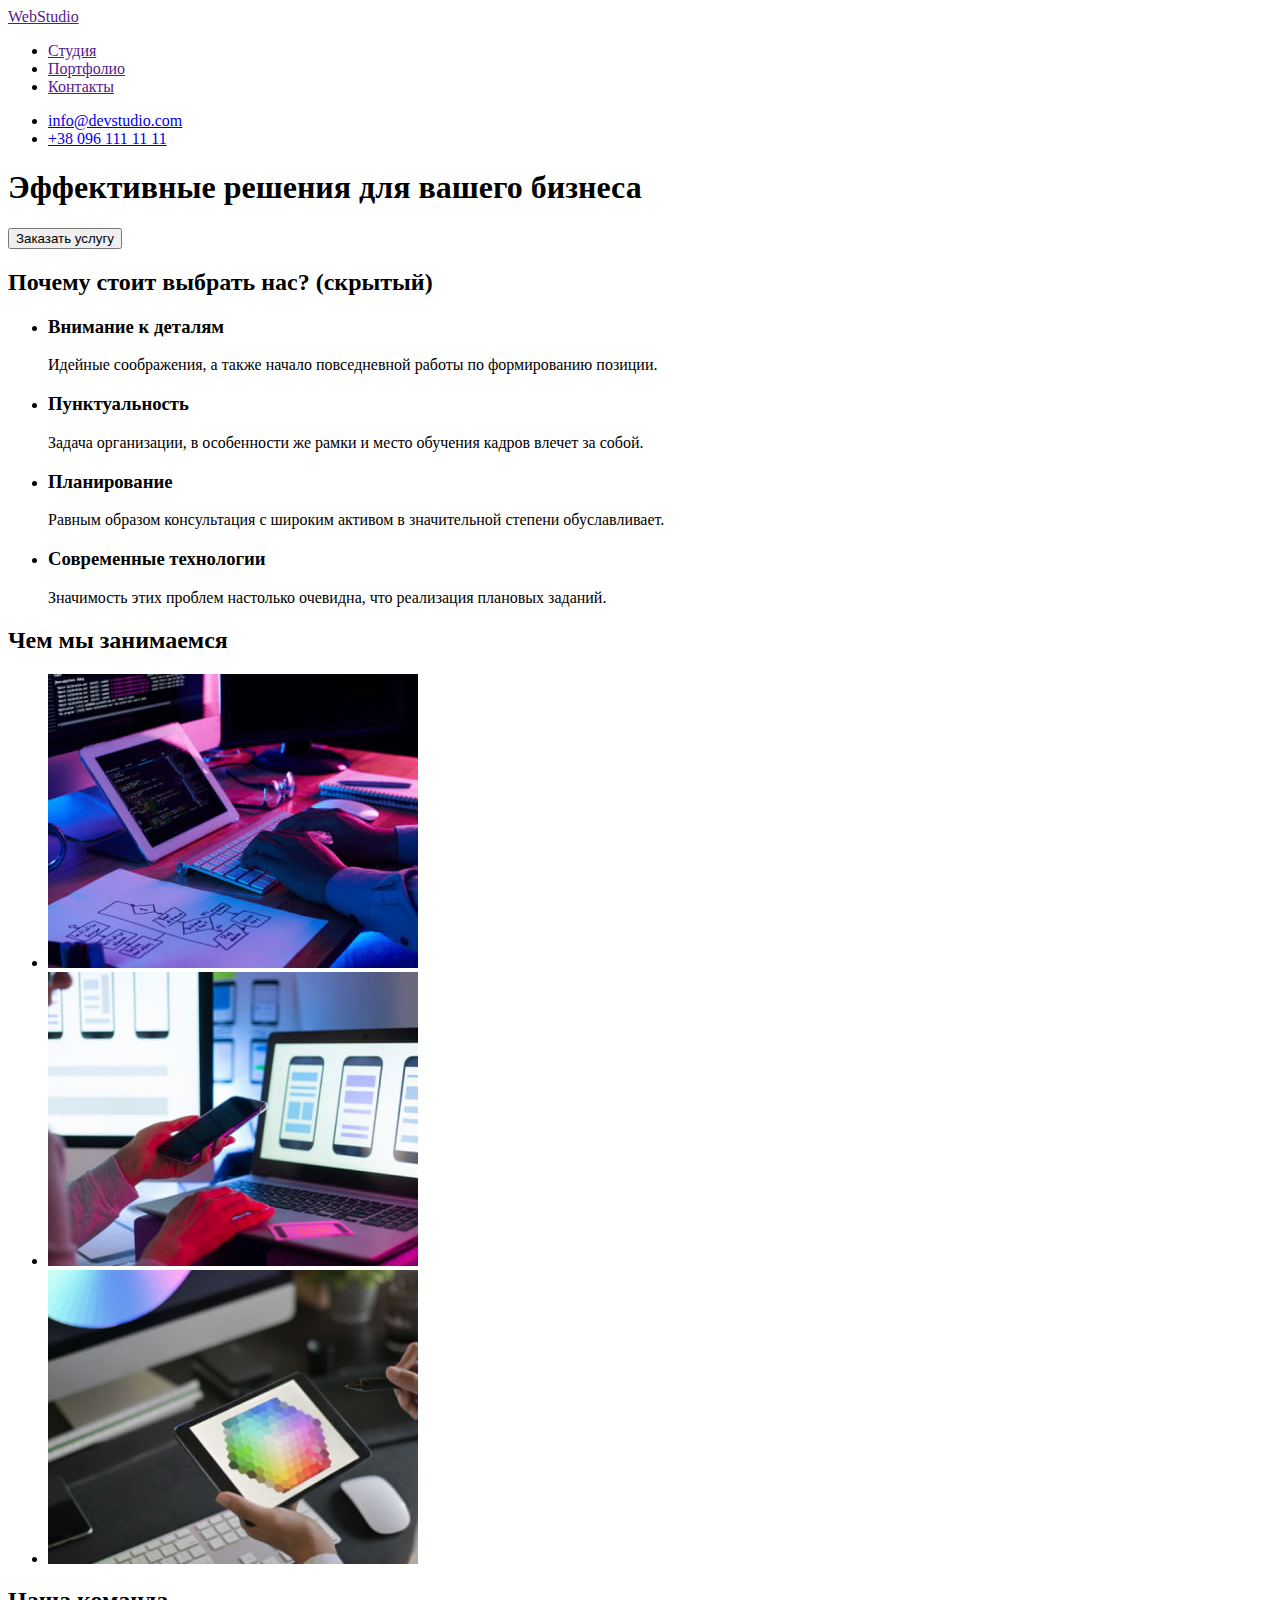
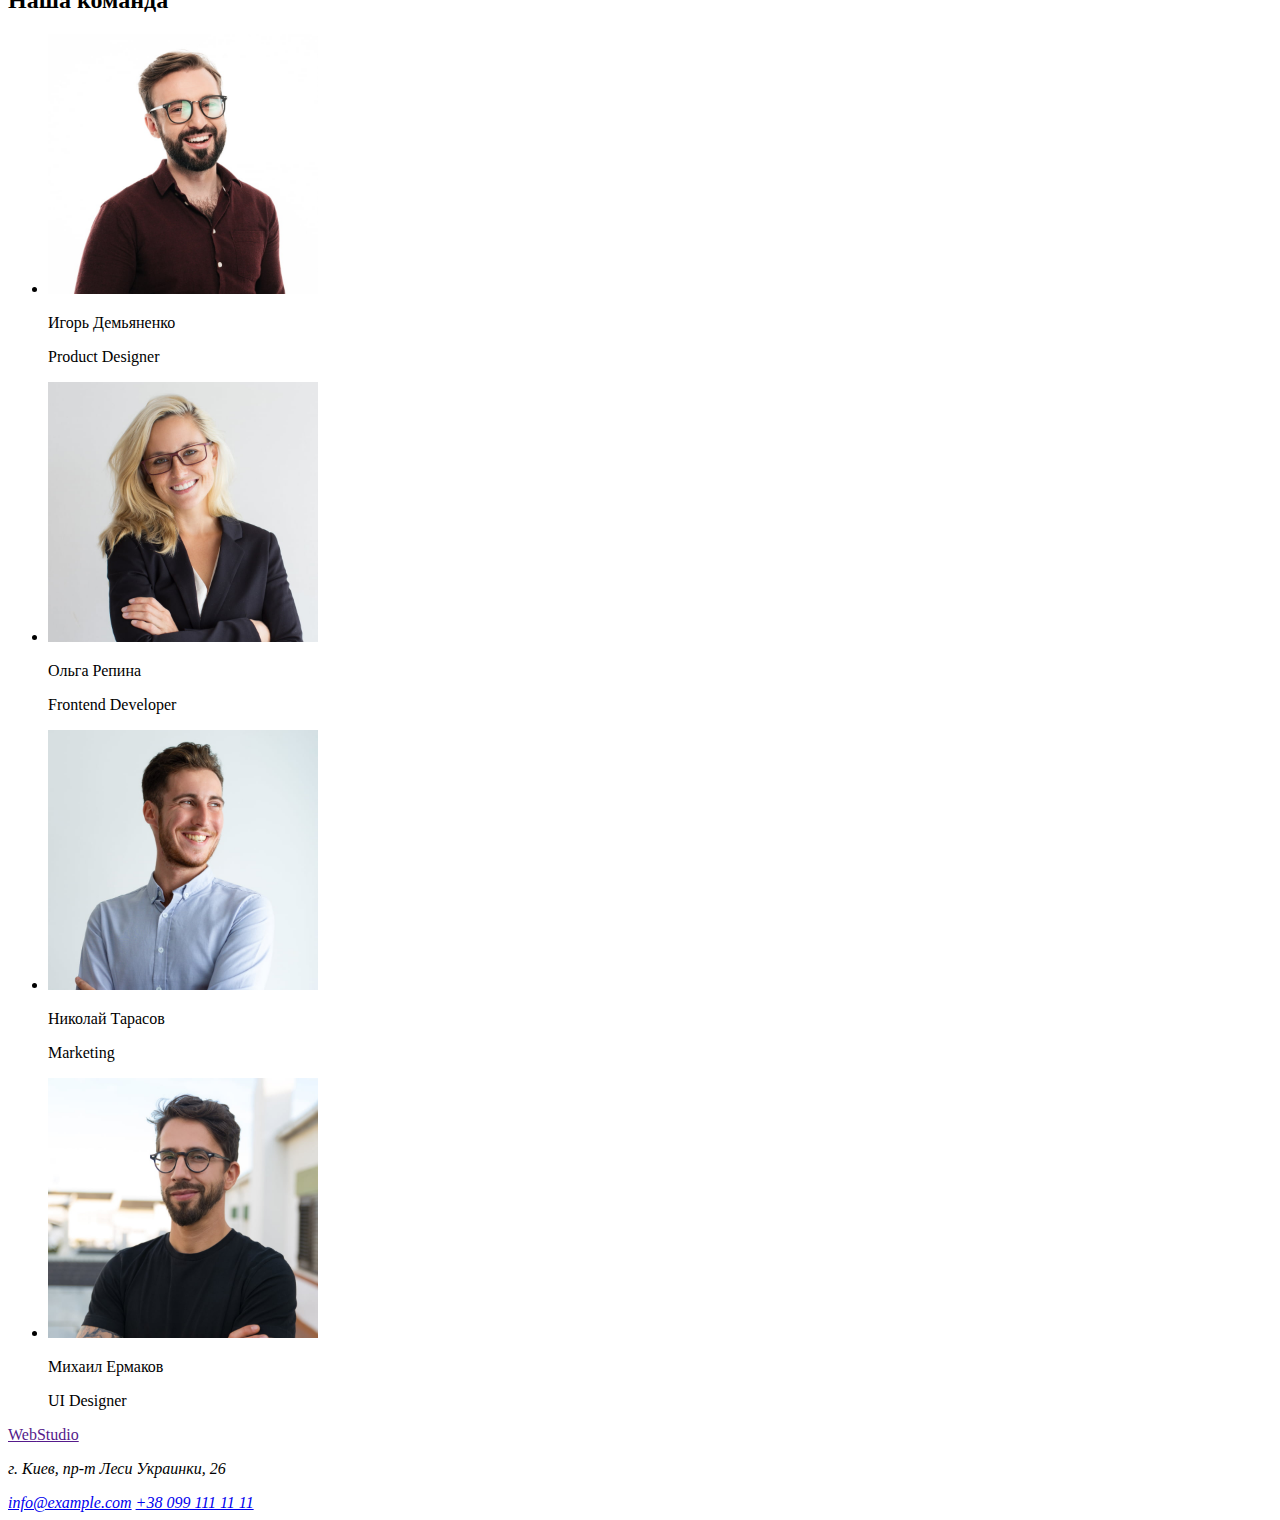
==== portfolio.html @ 2b6a5be5 "конец дня" ====
<!DOCTYPE html>
<html lang="ru">
  <head>
    <meta charset="UTF-8" />
    <meta http-equiv="X-UA-Compatible" content="IE=edge" />
    <meta name="viewport" content="width=device-width, initial-scale=1.0" />
    <title>Portfolio</title>
  </head>
  <body>
    <header>
      <nav>
        <a href=""><span>Web</span>Studio</a>

        <ul>
          <li><a href="">Студия</a></li>
          <li><a href="">Портфолио</a></li>
          <li><a href="">Контакты</a></li>
        </ul>
      </nav>

      <ul>
        <li><a href="mailto:info@devstudio.com">info@devstudio.com</a></li>
        <li><a href="tel:+380961111111">+38 096 111 11 11</a></li>
      </ul>
    </header>

    <main>
      <!--Эффективные решения для вашего бизнеса-->
      <section>
        <h1>Эффективные решения для вашего бизнеса</h1>

        <button type="button">Заказать услугу</button>
      </section>

      <!--Чем мы занимаемся-->
      <section>
        <h2>Почему стоит выбрать нас? (скрытый)</h2>
        <ul>
          <li>
            <h3>Внимание к деталям</h3>
            <p>Идейные соображения, а также начало повседневной работы по формированию позиции.</p>
          </li>
          <li>
            <h3>Пунктуальность</h3>
            <p>
              Задача организации, в особенности же рамки и место обучения кадров влечет за собой.
            </p>
          </li>
          <li>
            <h3>Планирование</h3>
            <p>
              Равным образом консультация с широким активом в значительной степени обуславливает.
            </p>
          </li>
          <li>
            <h3>Современные технологии</h3>
            <p>Значимость этих проблем настолько очевидна, что реализация плановых заданий.</p>
          </li>
        </ul>
      </section>

      <section>
        <h2>Чем мы занимаемся</h2>
        <ul>
          <li><img src="./images/what-we-do/img.jpg" alt="чем мы занимаемся 1" width="370" /></li>
          <li><img src="./images/what-we-do/box2.jpg" alt="чем мы занимаемся 2" width="370" /></li>
          <li><img src="./images/what-we-do/box3.jpg" alt="чем мы занимаемся 3" width="370" /></li>
        </ul>
      </section>

      <!--Наша команда-->
      <section>
        <h2>Наша команда</h2>

        <ul>
          <li>
            <img src="./images/our-team/1.jpg" alt="Наша команда 1" width="270" />
            <p>Игорь Демьяненко</p>
            <p>Product Designer</p>
          </li>
          <li>
            <img src="./images/our-team/2.jpg" alt="Наша команда 2" width="270" />
            <p>Ольга Репина</p>
            <p>Frontend Developer</p>
          </li>
          <li>
            <img src="./images/our-team/3.jpg" alt="Наша команда 3" width="270" />
            <p>Николай Тарасов</p>
            <p>Marketing</p>
          </li>
          <li>
            <img src="./images/our-team/4.jpg" alt="Наша команда 4" width="270" />
            <p>Михаил Ермаков</p>
            <p>UI Designer</p>
          </li>
        </ul>
      </section>
    </main>

    <footer>
      <a href=""><span>Web</span>Studio</a>

      <address>
        <p>г. Киев, пр-т Леси Украинки, 26</p>

        <a href="mailto:info@example.com">info@example.com</a>
        <a href="tel:+380991111111">+38 099 111 11 11</a>
      </address>
    </footer>
  </body>
</html>
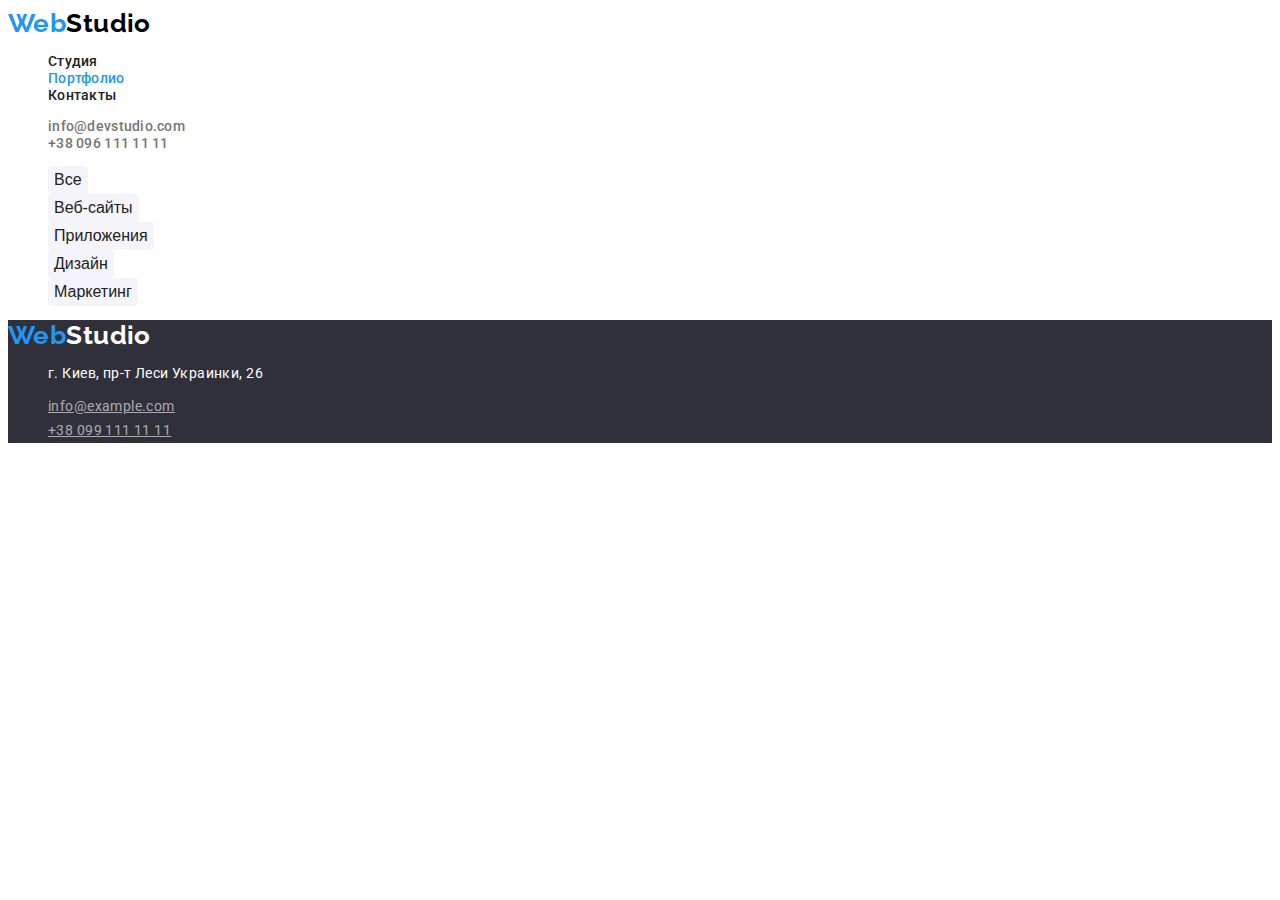
==== commit 9de01e58: "почти готово)" ====
--- a/portfolio.html
+++ b/portfolio.html
@@ -5,106 +5,72 @@
     <meta http-equiv="X-UA-Compatible" content="IE=edge" />
     <meta name="viewport" content="width=device-width, initial-scale=1.0" />
     <title>Portfolio</title>
+    <link rel="stylesheet" href="./css/styles.css" />
+    <link rel="preconnect" href="https://fonts.googleapis.com" />
+    <link rel="preconnect" href="https://fonts.gstatic.com" crossorigin />
+    <link
+      href="https://fonts.googleapis.com/css2?family=Raleway:wght@700&family=Roboto:wght@400;500;700;900&display=swap"
+      rel="stylesheet"
+    />
   </head>
   <body>
     <header>
       <nav>
-        <a href=""><span>Web</span>Studio</a>
+        <a href="./index.html" class="logo"><span class="logo-secondary">Web</span>Studio</a>
 
-        <ul>
-          <li><a href="">Студия</a></li>
-          <li><a href="">Портфолио</a></li>
-          <li><a href="">Контакты</a></li>
+        <ul class="site-nav list">
+          <li><a href="./index.html" class="link">Студия</a></li>
+          <li><a href="./portfolio.html" class="link active-list">Портфолио</a></li>
+          <li><a href="" class="link">Контакты</a></li>
         </ul>
       </nav>
 
-      <ul>
-        <li><a href="mailto:info@devstudio.com">info@devstudio.com</a></li>
-        <li><a href="tel:+380961111111">+38 096 111 11 11</a></li>
+      <ul class="contacts list">
+        <li><a href="mailto:info@devstudio.com" class="link">info@devstudio.com</a></li>
+        <li><a href="tel:+380961111111" class="link">+38 096 111 11 11</a></li>
       </ul>
     </header>
 
     <main>
-      <!--Эффективные решения для вашего бизнеса-->
       <section>
-        <h1>Эффективные решения для вашего бизнеса</h1>
-
-        <button type="button">Заказать услугу</button>
-      </section>
-
-      <!--Чем мы занимаемся-->
-      <section>
-        <h2>Почему стоит выбрать нас? (скрытый)</h2>
-        <ul>
+        <!-- Кнопки -->
+        <ul class="list">
           <li>
-            <h3>Внимание к деталям</h3>
-            <p>Идейные соображения, а также начало повседневной работы по формированию позиции.</p>
+            <button type="button" class="portfolio-button">Все</button>
           </li>
           <li>
-            <h3>Пунктуальность</h3>
-            <p>
-              Задача организации, в особенности же рамки и место обучения кадров влечет за собой.
-            </p>
+            <button type="button" class="portfolio-button">Веб-сайты</button>
           </li>
           <li>
-            <h3>Планирование</h3>
-            <p>
-              Равным образом консультация с широким активом в значительной степени обуславливает.
-            </p>
+            <button type="button" class="portfolio-button">Приложения</button>
           </li>
           <li>
-            <h3>Современные технологии</h3>
-            <p>Значимость этих проблем настолько очевидна, что реализация плановых заданий.</p>
-          </li>
-        </ul>
-      </section>
-
-      <section>
-        <h2>Чем мы занимаемся</h2>
-        <ul>
-          <li><img src="./images/what-we-do/img.jpg" alt="чем мы занимаемся 1" width="370" /></li>
-          <li><img src="./images/what-we-do/box2.jpg" alt="чем мы занимаемся 2" width="370" /></li>
-          <li><img src="./images/what-we-do/box3.jpg" alt="чем мы занимаемся 3" width="370" /></li>
-        </ul>
-      </section>
-
-      <!--Наша команда-->
-      <section>
-        <h2>Наша команда</h2>
-
-        <ul>
-          <li>
-            <img src="./images/our-team/1.jpg" alt="Наша команда 1" width="270" />
-            <p>Игорь Демьяненко</p>
-            <p>Product Designer</p>
+            <button type="button" class="portfolio-button">Дизайн</button>
           </li>
           <li>
-            <img src="./images/our-team/2.jpg" alt="Наша команда 2" width="270" />
-            <p>Ольга Репина</p>
-            <p>Frontend Developer</p>
-          </li>
-          <li>
-            <img src="./images/our-team/3.jpg" alt="Наша команда 3" width="270" />
-            <p>Николай Тарасов</p>
-            <p>Marketing</p>
-          </li>
-          <li>
-            <img src="./images/our-team/4.jpg" alt="Наша команда 4" width="270" />
-            <p>Михаил Ермаков</p>
-            <p>UI Designer</p>
+            <button type="button" class="portfolio-button">Маркетинг</button>
           </li>
         </ul>
       </section>
     </main>
 
-    <footer>
-      <a href=""><span>Web</span>Studio</a>
+    <footer class="footer">
+      <a href="" class="footer-logo logo"><span class="logo-secondary">Web</span>Studio</a>
 
-      <address>
-        <p>г. Киев, пр-т Леси Украинки, 26</p>
+      <address class="address">
+        <ul class="list">
+          <li>
+            <p class="text-address">г. Киев, пр-т Леси Украинки, 26</p>
+          </li>
 
-        <a href="mailto:info@example.com">info@example.com</a>
-        <a href="tel:+380991111111">+38 099 111 11 11</a>
+          <li>
+            <a href="mailto:info@example.com" class="footer-contacts">info@example.com</a>
+          </li>
+
+          <li>
+            <a href="tel:+380991111111" class="footer-contacts"> +38 099 111 11 11</a>
+          </li>
+        </ul>
       </address>
     </footer>
   </body>
--- a/css/styles.css
+++ b/css/styles.css
@@ -0,0 +1,211 @@
+:root {
+    --main-color: #757575;
+    --secondary-color: #212121;
+    --accent-color: #2196F3;
+    --primary-bg-color: #FFFFFF;
+    --logo-color: #000000;
+    --section-bg: #F5F4FA;
+    --hero-footer-bg: #2F303A;
+    --address-color: rgba(255, 255, 255, 0.6);
+}
+
+body {
+    font-family: 'Roboto', sans-serif;
+
+    font-size: 14px;
+    letter-spacing: 0.03em;
+    text-decoration: none;
+    font-style: normal;
+
+    color: var(--main-color);
+    background-color: var(--primary-bg-color);
+}
+
+.list {
+    list-style: none;
+}
+
+.link {
+    text-decoration: inherit;
+}
+
+/* header styles */
+.logo {
+    text-decoration: inherit;
+    color: var(--logo-color);
+
+    font-family: 'Raleway';
+    font-weight: 700;
+    font-size: 26px;
+    line-height: 1.19;
+}
+
+.logo-secondary {
+    color: var(--accent-color);
+}
+
+
+/* site nav styles */
+.site-nav .link {
+    text-decoration: inherit;
+    color: var(--secondary-color);
+
+    font-weight: 500;
+    line-height: 1.14;
+    letter-spacing: 0.02em;
+}
+
+.site-nav .active-list  {
+    color: var(--accent-color);
+}
+
+.site-nav .link:hover, 
+.site-nav .link:focus {
+    color: var(--accent-color);
+}
+
+/* header contacts styles */
+.contacts .link {
+    font-weight: 500;
+    line-height: 1.14;
+    letter-spacing: 0.02em;
+
+    text-decoration: none;
+    color: inherit;
+}
+
+.contacts .link:hover, 
+.contacts .link:focus {
+    color: var(--accent-color);
+}
+
+/* main styles */
+
+/* hero style */
+
+.hero, .footer {
+    background: var(--hero-footer-bg);
+}
+
+.hero-title {
+    font-weight: 900;
+    font-size: 44px;
+    line-height: 1.36;
+    
+    text-align: center;
+    letter-spacing: 0.06em;
+    text-transform: uppercase;
+    color: var(--primary-bg-color);
+}
+
+.button {
+    font-weight: 700;
+    font-size: 16px;
+    line-height: 1.88;
+    border: none;
+
+    text-align: center;
+    letter-spacing: 0.06em;
+    color: var(--primary-bg-color);
+
+    background: var(--accent-color);
+    box-shadow: 0px 4px 4px rgba(0, 0, 0, 0.15);
+    border-radius: 4px;
+}
+
+/* section "особенности работы" */
+
+.features-title {
+    font-weight: 700;
+    line-height: 1.14;
+    text-transform: uppercase;
+    
+    color: var(--secondary-color);
+}
+
+.features-text {
+    line-height: 1.71;
+}
+
+/* section "чем мы занимаемся" */
+
+.title {
+    font-weight: 700;
+    font-size: 36px;
+    line-height: 1.17;
+    text-align: center;
+    
+    color: var(--secondary-color);
+}
+
+/* section Наша команда */
+
+.team {
+    background-color: var(--section-bg);
+}
+
+.team-list {
+    background-color: var(--primary-bg-color) ;
+}
+
+.team-member {
+    font-weight: 500;
+    font-size: 16px;
+    line-height: 1.19;
+    
+    text-align: center;
+    letter-spacing: 0.03em;
+    
+    color: var(--secondary-color);
+}
+
+.team-job {
+    font-size: 16px;
+    line-height: 1.19px;
+    
+    text-align: center;
+}
+
+/* footer styles */
+
+.footer-logo {
+    color: var(--primary-bg-color) ;
+}
+
+.address .text-address {
+    font-style: normal;
+
+    color: var(--primary-bg-color);
+}
+
+.address .footer-contacts {
+    font-style: normal;
+    line-height: 1.71;
+    
+    color: var(--address-color);
+}
+
+/* стили portfolio.html */
+
+.portfolio-button {
+    background: var(--section-bg);
+    color: var(--secondary-color);
+    border-radius: 4px;
+    border: none;
+
+    font-weight: 500;
+    font-size: 16px;
+    line-height: 1.63;
+    
+    text-align: center;  
+}
+
+.portfolio-button:hover, 
+.portfolio-button:focus {
+    background: var(--accent-color);
+    color: var(--primary-bg-color);
+    
+    box-shadow: 0px 3px 1px rgba(0, 0, 0, 0.1), 0px 1px 2px rgba(0, 0, 0, 0.08), 0px 2px 2px rgba(0, 0, 0, 0.12);
+    border-radius: 4px;
+}
+
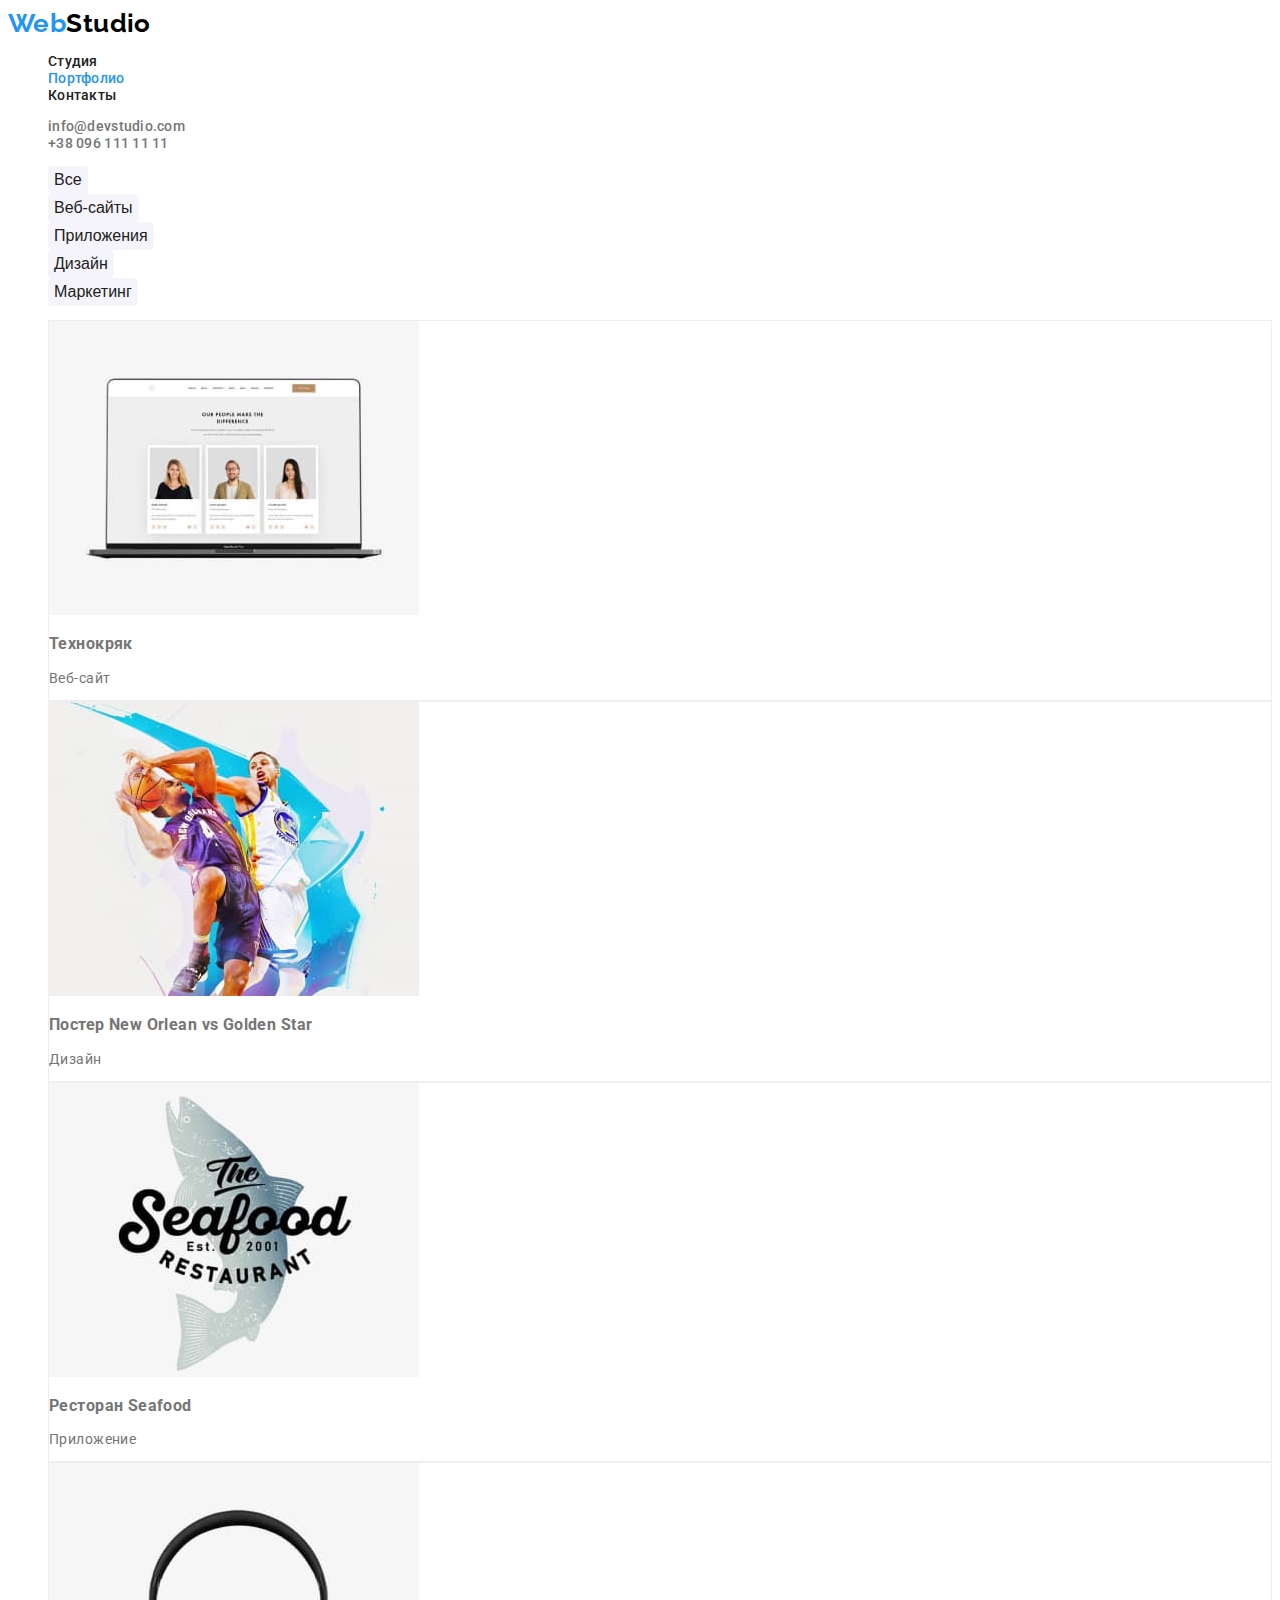
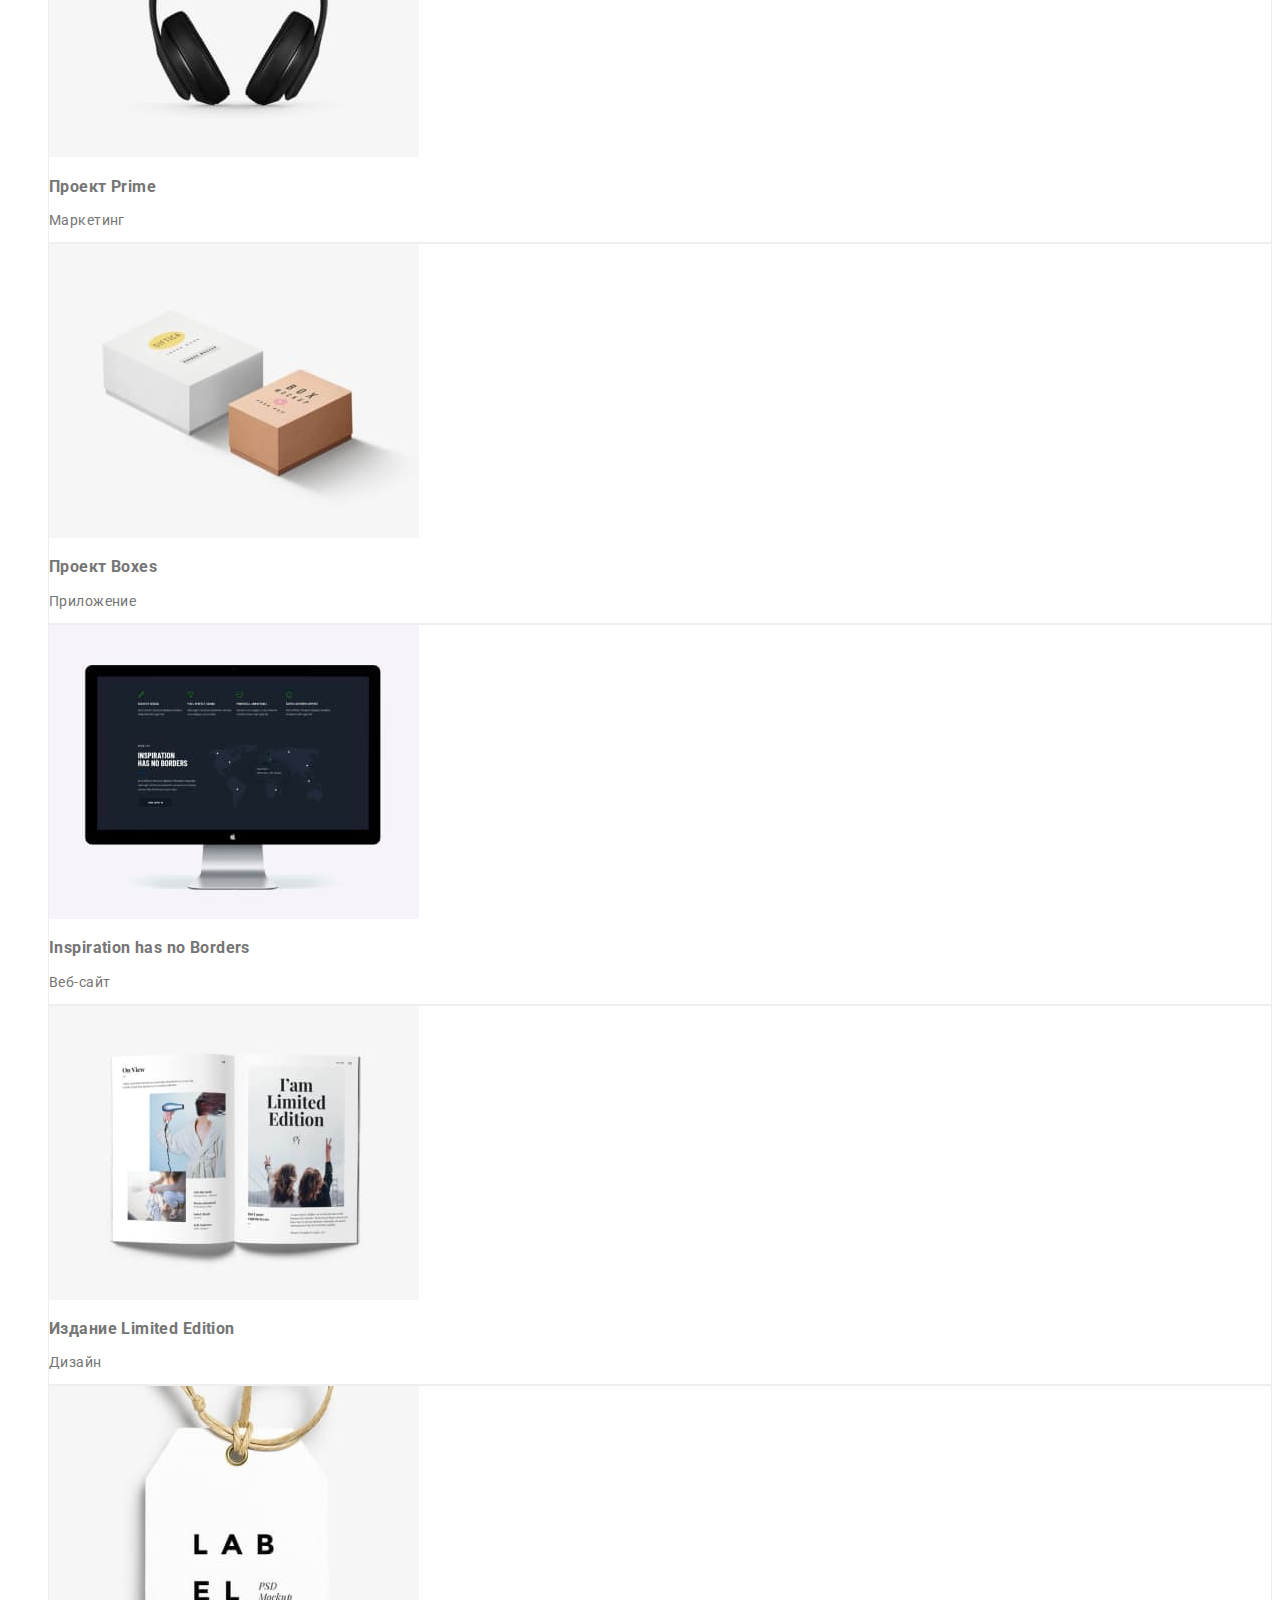
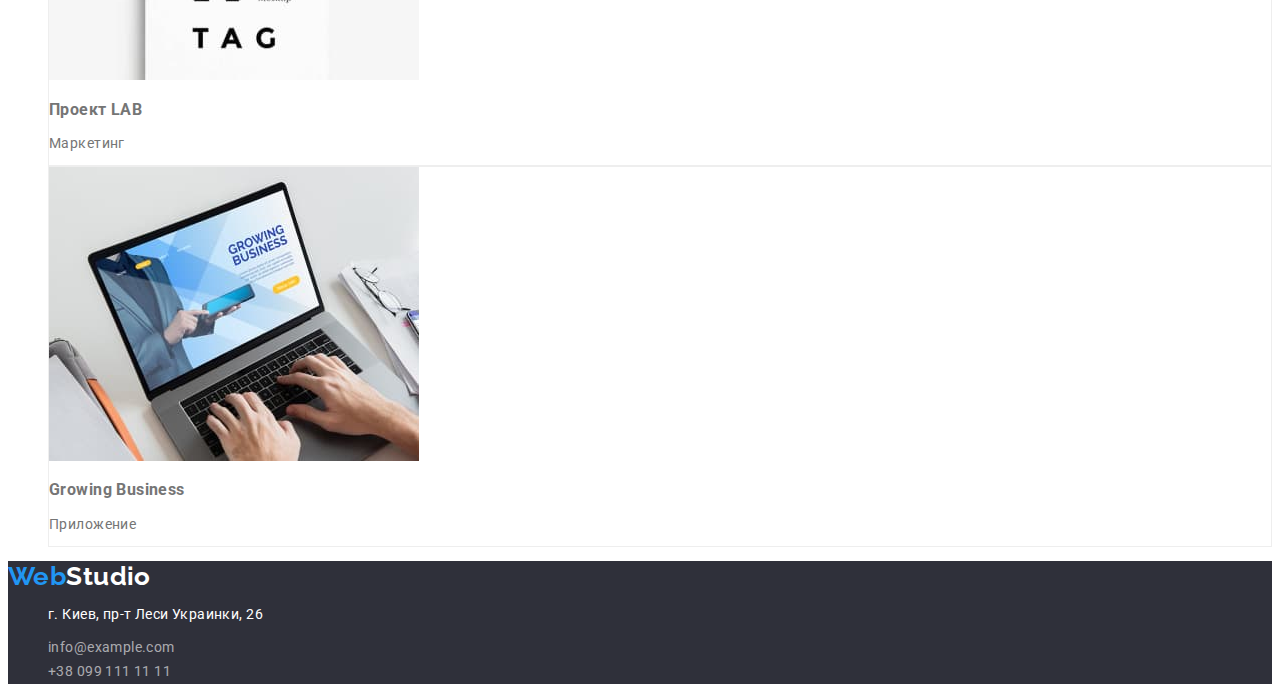
==== commit 52af57a1: "для валидации" ====
--- a/portfolio.html
+++ b/portfolio.html
@@ -33,6 +33,7 @@
 
     <main>
       <section>
+        <!-- <h2>Портфолио</h2> -->
         <!-- Кнопки -->
         <ul class="list">
           <li>
@@ -49,6 +50,63 @@
           </li>
           <li>
             <button type="button" class="portfolio-button">Маркетинг</button>
+          </li>
+        </ul>
+
+        <!-- Карточки портфолио -->
+        <ul class="list">
+          <li class="portfolio-box">
+            <img src="./images/portfolio/project1.jpg" alt="Технокряк" width="370" />
+            <h3>Технокряк</h3>
+            <p>Веб-сайт</p>
+          </li>
+          <li class="portfolio-box">
+            <img
+              src="./images/portfolio/project2.jpg"
+              alt="Постер New Orlean vs Golden Star"
+              width="370"
+            />
+            <h3>Постер New Orlean vs Golden Star</h3>
+            <p>Дизайн</p>
+          </li>
+          <li class="portfolio-box">
+            <img src="./images/portfolio/project3.jpg" alt="Ресторан Seafood" width="370" />
+            <h3>Ресторан Seafood</h3>
+            <p>Приложение</p>
+          </li>
+          <li class="portfolio-box">
+            <img src="./images/portfolio/project4.jpg" alt="Проект Prime" width="370" />
+            <h3>Проект Prime</h3>
+            <p>Маркетинг</p>
+          </li>
+          <li class="portfolio-box">
+            <img src="./images/portfolio/project5.jpg" alt="Проект Boxes" width="370" />
+            <h3>Проект Boxes</h3>
+            <p>Приложение</p>
+          </li>
+          <li class="portfolio-box">
+            <img
+              src="./images/portfolio/project6.jpg"
+              alt="Inspiration has no Borders"
+              width="370"
+            />
+            <h3>Inspiration has no Borders</h3>
+            <p>Веб-сайт</p>
+          </li>
+          <li class="portfolio-box">
+            <img src="./images/portfolio/project7.jpg" alt="Издание Limited Edition" width="370" />
+            <h3>Издание Limited Edition</h3>
+            <p>Дизайн</p>
+          </li>
+          <li class="portfolio-box">
+            <img src="./images/portfolio/project8.jpg" alt="Проект LAB" width="370" />
+            <h3>Проект LAB</h3>
+            <p>Маркетинг</p>
+          </li>
+          <li class="portfolio-box">
+            <img src="./images/portfolio/project9.jpg" alt="Growing Business" width="370" />
+            <h3>Growing Business</h3>
+            <p>Приложение</p>
           </li>
         </ul>
       </section>
--- a/css/styles.css
+++ b/css/styles.css
@@ -179,6 +179,7 @@
 }
 
 .address .footer-contacts {
+    text-decoration: none;
     font-style: normal;
     line-height: 1.71;
     
@@ -209,3 +210,8 @@
     border-radius: 4px;
 }
 
+/* Карточки портфолио */
+
+.portfolio-box  {
+    border: 1px solid #EEEEEE;
+}
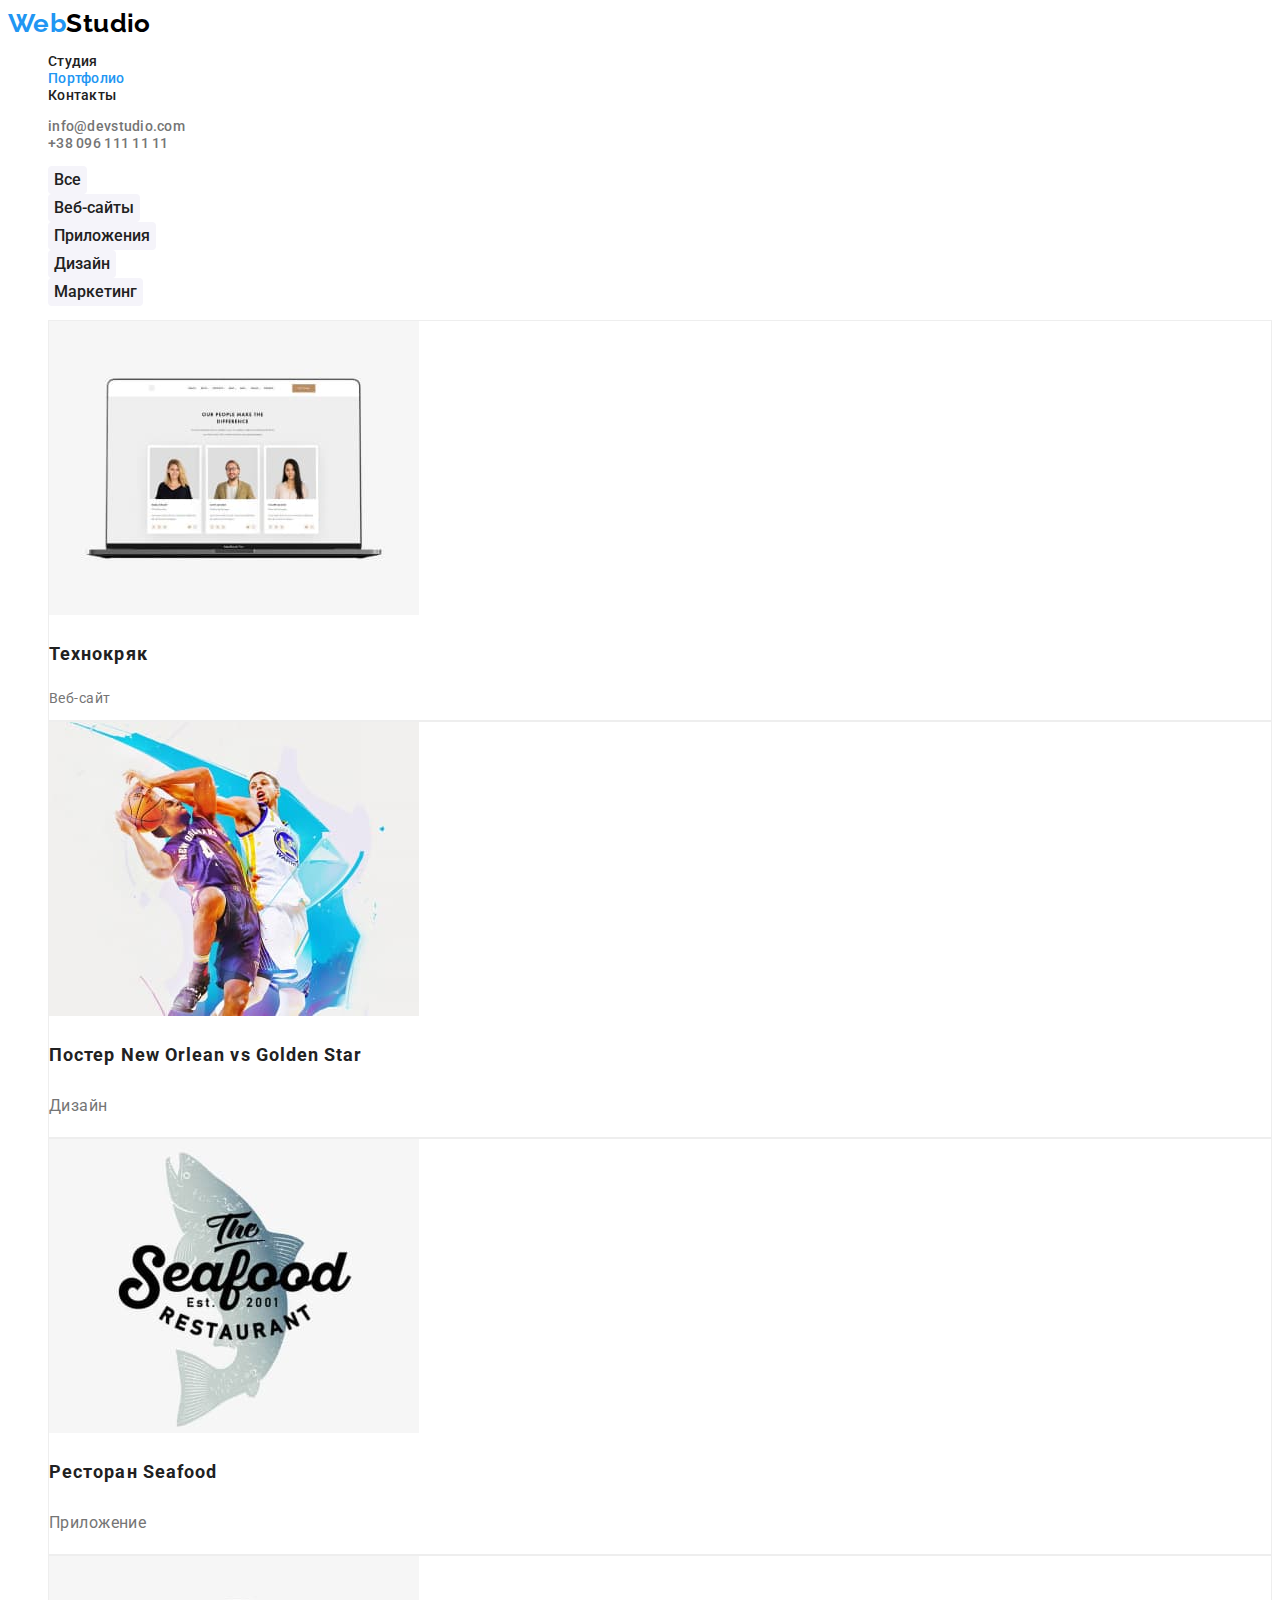
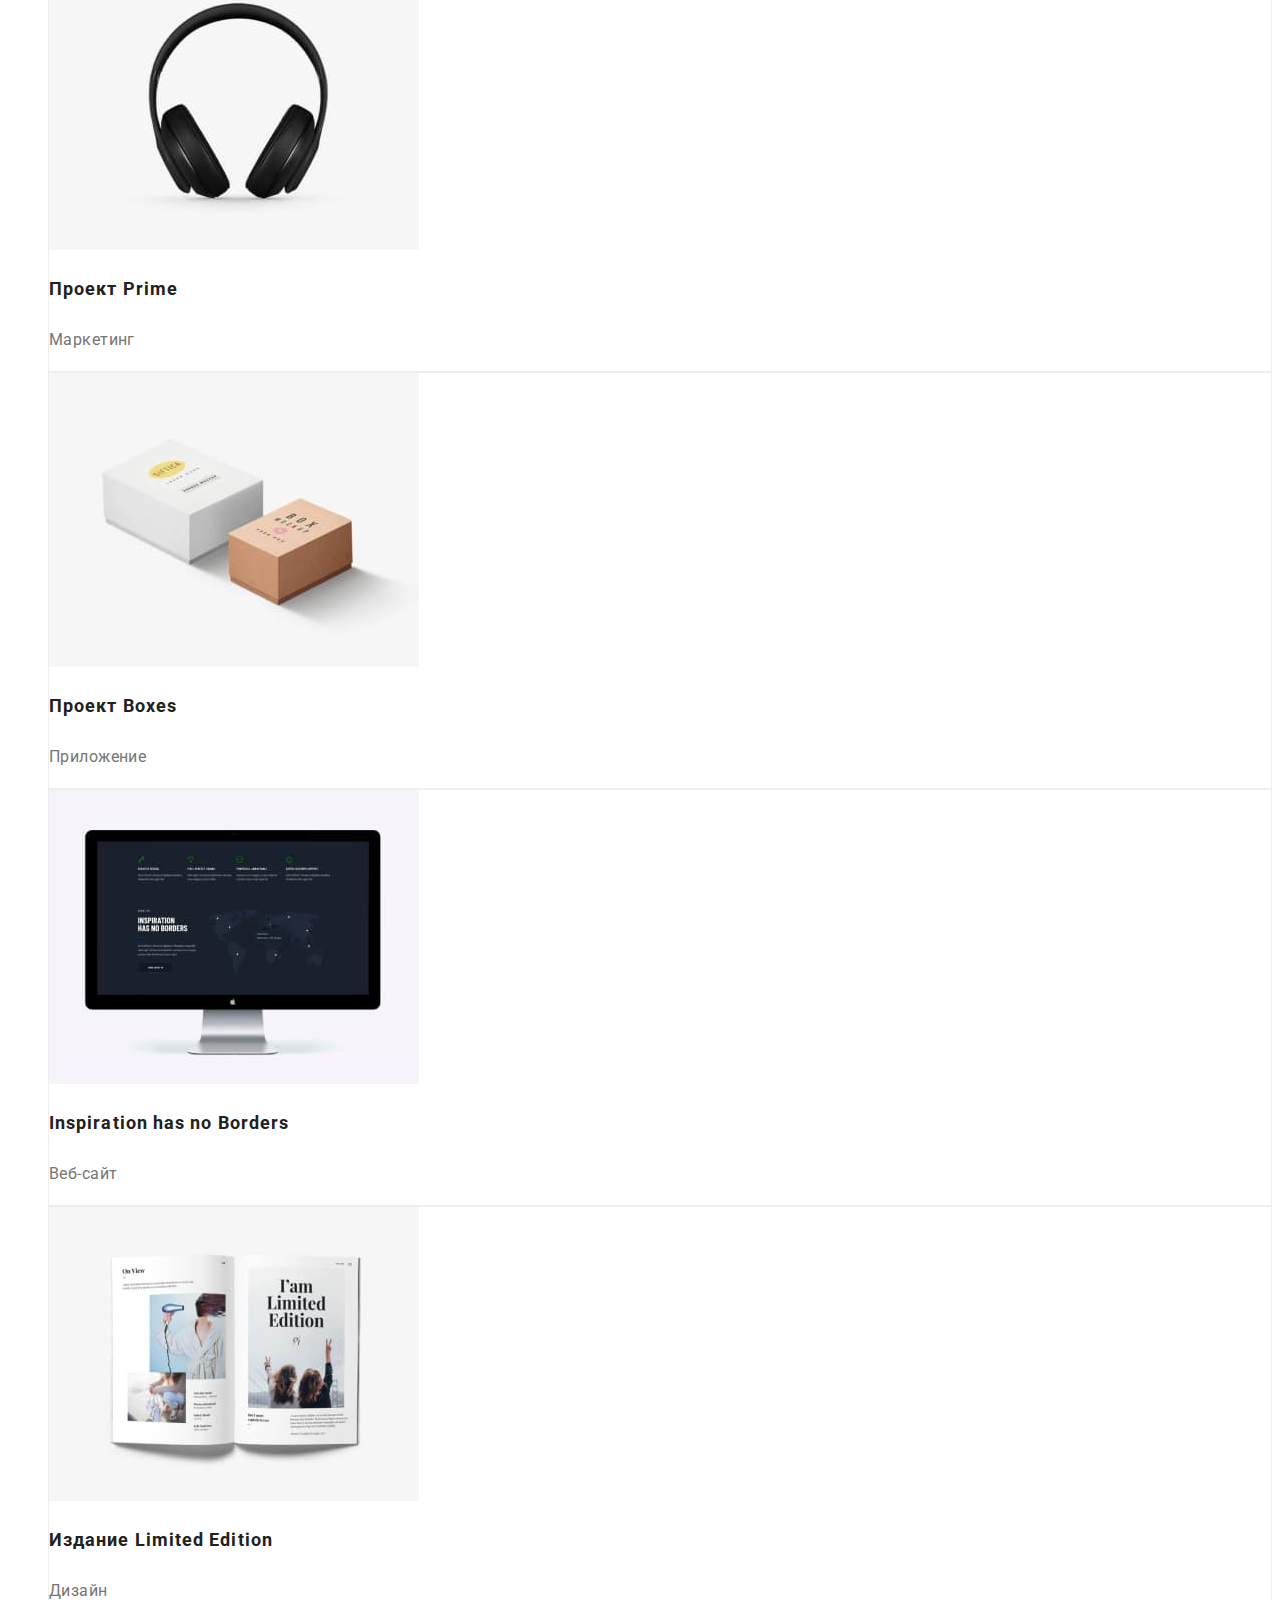
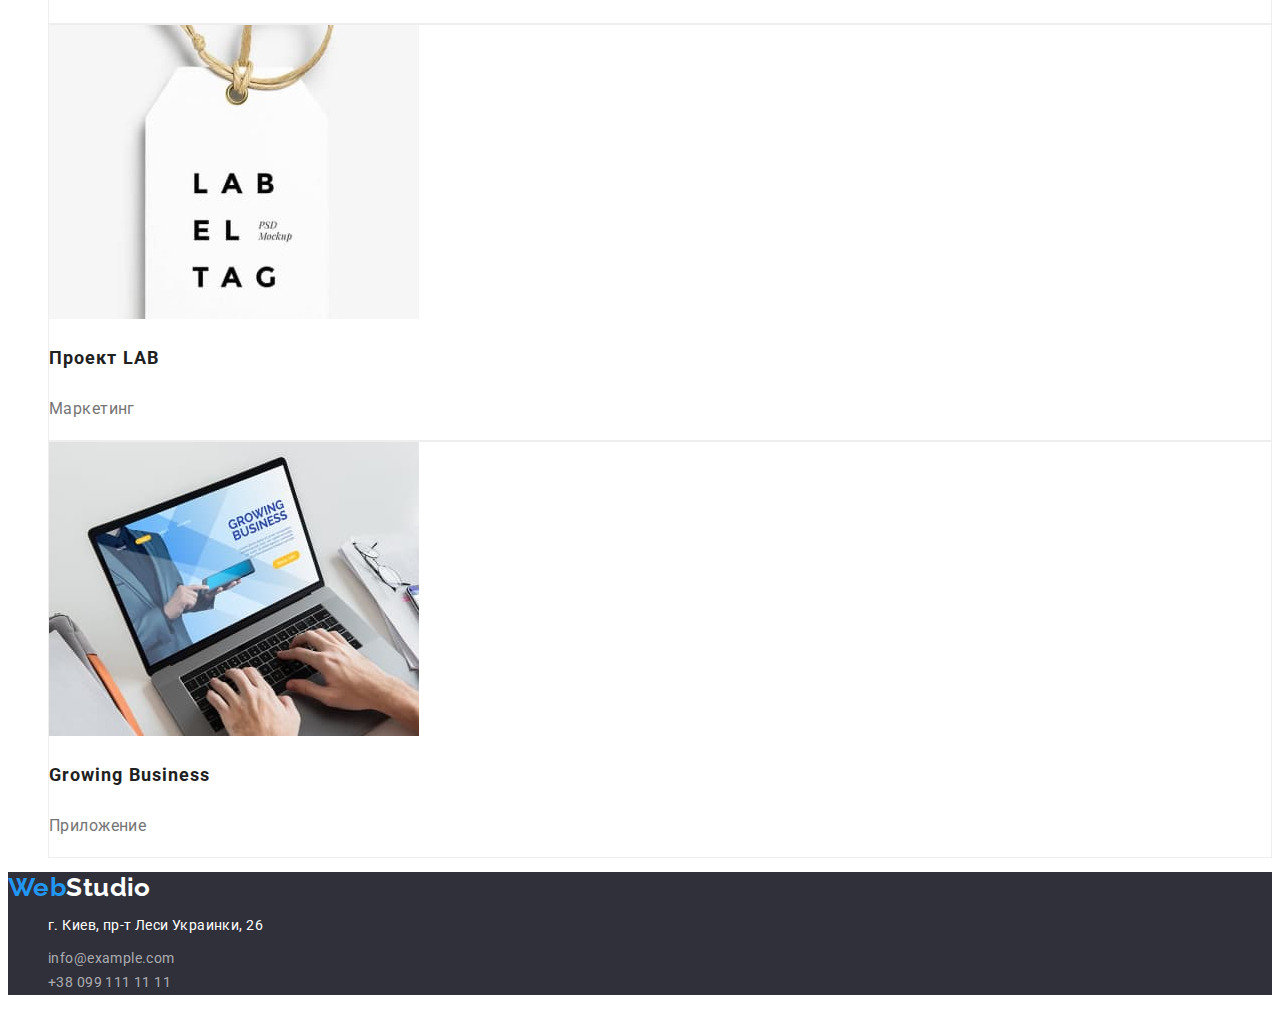
==== commit 3302c7cd: "исправил ДЗ" ====
--- a/portfolio.html
+++ b/portfolio.html
@@ -32,7 +32,7 @@
     </header>
 
     <main>
-      <section>
+      <section class="portfolio">
         <!-- <h2>Портфолио</h2> -->
         <!-- Кнопки -->
         <ul class="list">
@@ -57,7 +57,7 @@
         <ul class="list">
           <li class="portfolio-box">
             <img src="./images/portfolio/project1.jpg" alt="Технокряк" width="370" />
-            <h3>Технокряк</h3>
+            <h3 class="portfolio-title">Технокряк</h3>
             <p>Веб-сайт</p>
           </li>
           <li class="portfolio-box">
@@ -66,23 +66,23 @@
               alt="Постер New Orlean vs Golden Star"
               width="370"
             />
-            <h3>Постер New Orlean vs Golden Star</h3>
-            <p>Дизайн</p>
+            <h3 class="portfolio-title">Постер New Orlean vs Golden Star</h3>
+            <p class="portfolio-text">Дизайн</p>
           </li>
           <li class="portfolio-box">
             <img src="./images/portfolio/project3.jpg" alt="Ресторан Seafood" width="370" />
-            <h3>Ресторан Seafood</h3>
-            <p>Приложение</p>
+            <h3 class="portfolio-title">Ресторан Seafood</h3>
+            <p class="portfolio-text">Приложение</p>
           </li>
           <li class="portfolio-box">
             <img src="./images/portfolio/project4.jpg" alt="Проект Prime" width="370" />
-            <h3>Проект Prime</h3>
-            <p>Маркетинг</p>
+            <h3 class="portfolio-title">Проект Prime</h3>
+            <p class="portfolio-text">Маркетинг</p>
           </li>
           <li class="portfolio-box">
             <img src="./images/portfolio/project5.jpg" alt="Проект Boxes" width="370" />
-            <h3>Проект Boxes</h3>
-            <p>Приложение</p>
+            <h3 class="portfolio-title">Проект Boxes</h3>
+            <p class="portfolio-text">Приложение</p>
           </li>
           <li class="portfolio-box">
             <img
@@ -90,23 +90,23 @@
               alt="Inspiration has no Borders"
               width="370"
             />
-            <h3>Inspiration has no Borders</h3>
-            <p>Веб-сайт</p>
+            <h3 class="portfolio-title">Inspiration has no Borders</h3>
+            <p class="portfolio-text">Веб-сайт</p>
           </li>
           <li class="portfolio-box">
             <img src="./images/portfolio/project7.jpg" alt="Издание Limited Edition" width="370" />
-            <h3>Издание Limited Edition</h3>
-            <p>Дизайн</p>
+            <h3 class="portfolio-title">Издание Limited Edition</h3>
+            <p class="portfolio-text">Дизайн</p>
           </li>
           <li class="portfolio-box">
             <img src="./images/portfolio/project8.jpg" alt="Проект LAB" width="370" />
-            <h3>Проект LAB</h3>
-            <p>Маркетинг</p>
+            <h3 class="portfolio-title">Проект LAB</h3>
+            <p class="portfolio-text">Маркетинг</p>
           </li>
           <li class="portfolio-box">
             <img src="./images/portfolio/project9.jpg" alt="Growing Business" width="370" />
-            <h3>Growing Business</h3>
-            <p>Приложение</p>
+            <h3 class="portfolio-title">Growing Business</h3>
+            <p class="portfolio-text">Приложение</p>
           </li>
         </ul>
       </section>
--- a/css/styles.css
+++ b/css/styles.css
@@ -2,13 +2,21 @@
     --main-color: #757575;
     --secondary-color: #212121;
     --accent-color: #2196F3;
-    --primary-bg-color: #FFFFFF;
+    --primary-white-color: #FFFFFF;
     --logo-color: #000000;
     --section-bg: #F5F4FA;
     --hero-footer-bg: #2F303A;
     --address-color: rgba(255, 255, 255, 0.6);
 }
 
+.list {
+    list-style: none;
+}
+
+.link {
+    text-decoration: inherit;
+}
+
 body {
     font-family: 'Roboto', sans-serif;
 
@@ -18,18 +26,12 @@
     font-style: normal;
 
     color: var(--main-color);
-    background-color: var(--primary-bg-color);
-}
-
-.list {
-    list-style: none;
-}
-
-.link {
-    text-decoration: inherit;
-}
-
-/* header styles */
+    background-color: var(--primary-white-color);
+}
+
+
+
+/* ============== HEADER =============== */
 .logo {
     text-decoration: inherit;
     color: var(--logo-color);
@@ -78,10 +80,12 @@
 .contacts .link:focus {
     color: var(--accent-color);
 }
-
-/* main styles */
-
-/* hero style */
+/* ============== /HEADER =============== */
+
+
+/* ============== MAIN =============== */
+
+/* ============== HERO =============== */
 
 .hero, .footer {
     background: var(--hero-footer-bg);
@@ -95,7 +99,7 @@
     text-align: center;
     letter-spacing: 0.06em;
     text-transform: uppercase;
-    color: var(--primary-bg-color);
+    color: var(--primary-white-color);
 }
 
 .button {
@@ -106,19 +110,22 @@
 
     text-align: center;
     letter-spacing: 0.06em;
-    color: var(--primary-bg-color);
+    color: var(--primary-white-color);
 
     background: var(--accent-color);
     box-shadow: 0px 4px 4px rgba(0, 0, 0, 0.15);
     border-radius: 4px;
-}
-
-/* section "особенности работы" */
-
+
+    cursor: pointer;
+}
+/* ============== /HERO =============== */
+
+/* ============== section особенности работы =============== */
 .features-title {
+    font-family: 'Roboto', sans-serif;
     font-weight: 700;
     line-height: 1.14;
-    text-transform: uppercase;
+    font-size: 14px;
     
     color: var(--secondary-color);
 }
@@ -126,9 +133,9 @@
 .features-text {
     line-height: 1.71;
 }
-
-/* section "чем мы занимаемся" */
-
+/* ============== /section особенности работы =============== */
+
+/* ============== section чем мы занимаемсяа =============== */
 .title {
     font-weight: 700;
     font-size: 36px;
@@ -137,15 +144,15 @@
     
     color: var(--secondary-color);
 }
-
-/* section Наша команда */
-
+/* ============== /section чем мы занимаемсяа =============== */
+
+/* ============== section TEAM =============== */
 .team {
     background-color: var(--section-bg);
 }
 
 .team-list {
-    background-color: var(--primary-bg-color) ;
+    background-color: var(--primary-white-color) ;
 }
 
 .team-member {
@@ -161,21 +168,21 @@
 
 .team-job {
     font-size: 16px;
-    line-height: 1.19px;
-    
-    text-align: center;
-}
-
-/* footer styles */
-
+    line-height: 1.19;
+    
+    text-align: center;
+}
+/* ============== /section TEAM =============== */
+
+/* ==============FOOTER =============== */
 .footer-logo {
-    color: var(--primary-bg-color) ;
+    color: var(--primary-white-color) ;
 }
 
 .address .text-address {
     font-style: normal;
 
-    color: var(--primary-bg-color);
+    color: var(--primary-white-color);
 }
 
 .address .footer-contacts {
@@ -185,10 +192,14 @@
     
     color: var(--address-color);
 }
-
-/* стили portfolio.html */
-
+/* ============== FOOTER =============== */
+
+/* ============== portfolio.html =============== */
+
+/* ============== КНОПКИ ПОРТФОЛИО =============== */
 .portfolio-button {
+    font-family: 'Roboto', sans-serif;
+
     background: var(--section-bg);
     color: var(--secondary-color);
     border-radius: 4px;
@@ -199,19 +210,41 @@
     line-height: 1.63;
     
     text-align: center;  
+
+    cursor: pointer;
 }
 
 .portfolio-button:hover, 
 .portfolio-button:focus {
     background: var(--accent-color);
-    color: var(--primary-bg-color);
+    color: var(--primary-white-color);
     
     box-shadow: 0px 3px 1px rgba(0, 0, 0, 0.1), 0px 1px 2px rgba(0, 0, 0, 0.08), 0px 2px 2px rgba(0, 0, 0, 0.12);
     border-radius: 4px;
 }
-
-/* Карточки портфолио */
-
-.portfolio-box  {
+/* ============== /КНОПКИ ПОРТФОЛИО =============== */
+
+
+/* ============== ГАЛЕРЕЯ РАБОТ =============== */
+.portfolio .portfolio-box  {
     border: 1px solid #EEEEEE;
 }
+
+.portfolio .portfolio-title {
+    font-weight: 700;
+    font-size: 18px;
+    line-height: 2.0;
+    /* identical to box height, or 200% */
+    
+    letter-spacing: 0.06em;
+    
+    color: var(--secondary-color);
+}
+
+.portfolio .portfolio-text {
+    font-size: 16px;
+    line-height: 1.88;
+    
+    color: #757575;
+}
+/* ============== /ГАЛЕРЕЯ РАБОТ =============== */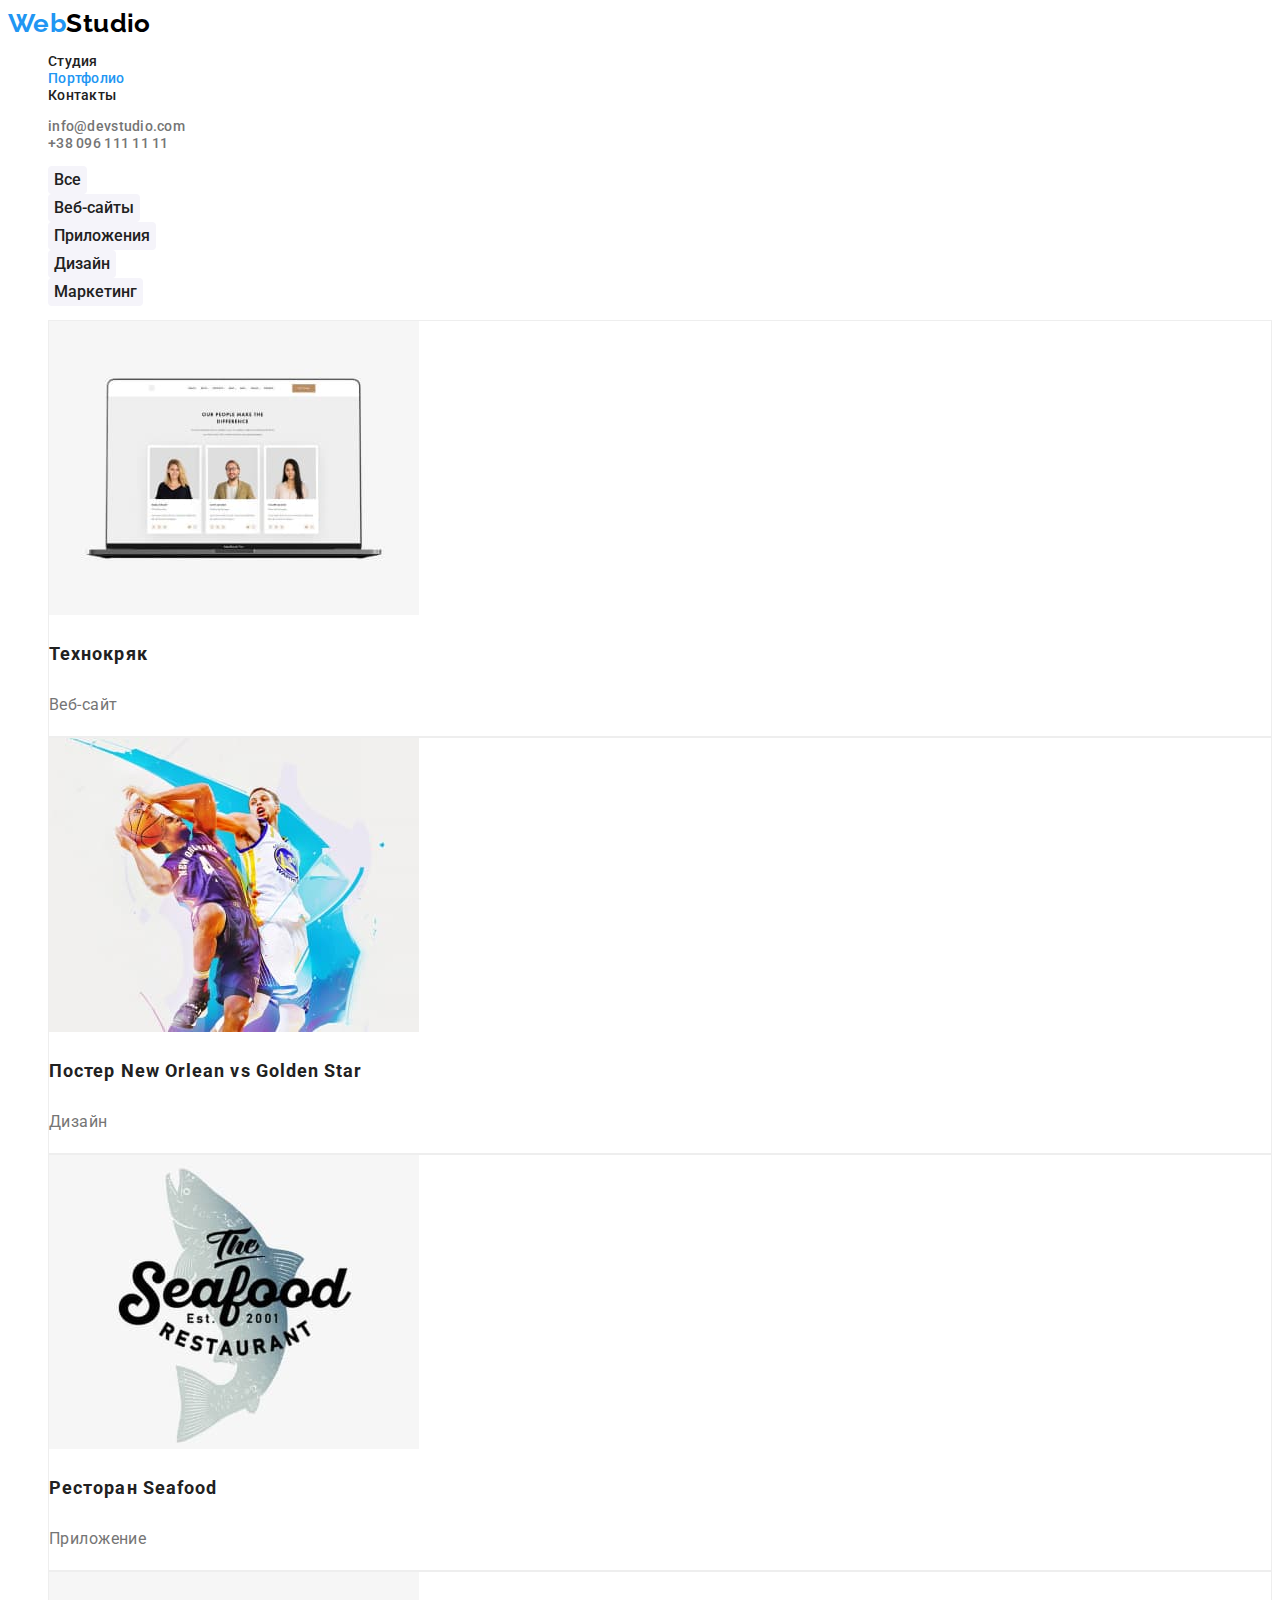
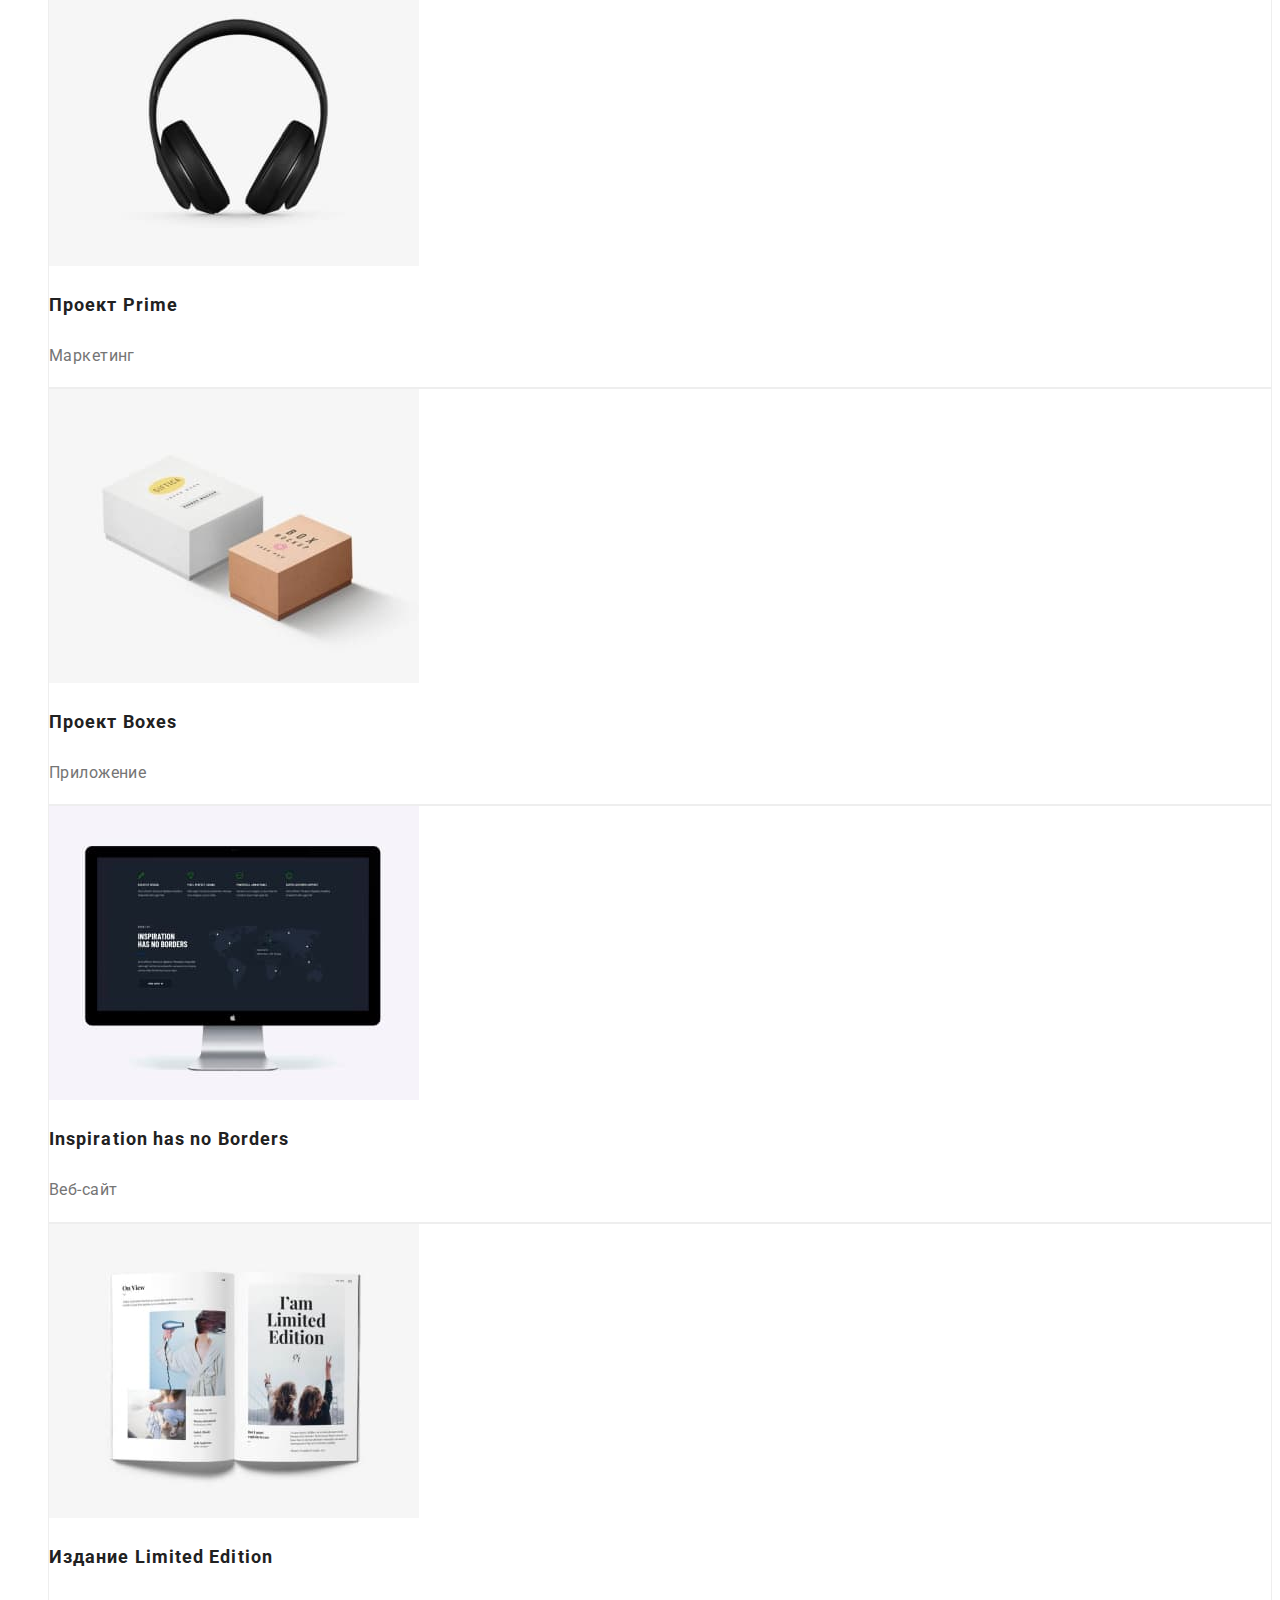
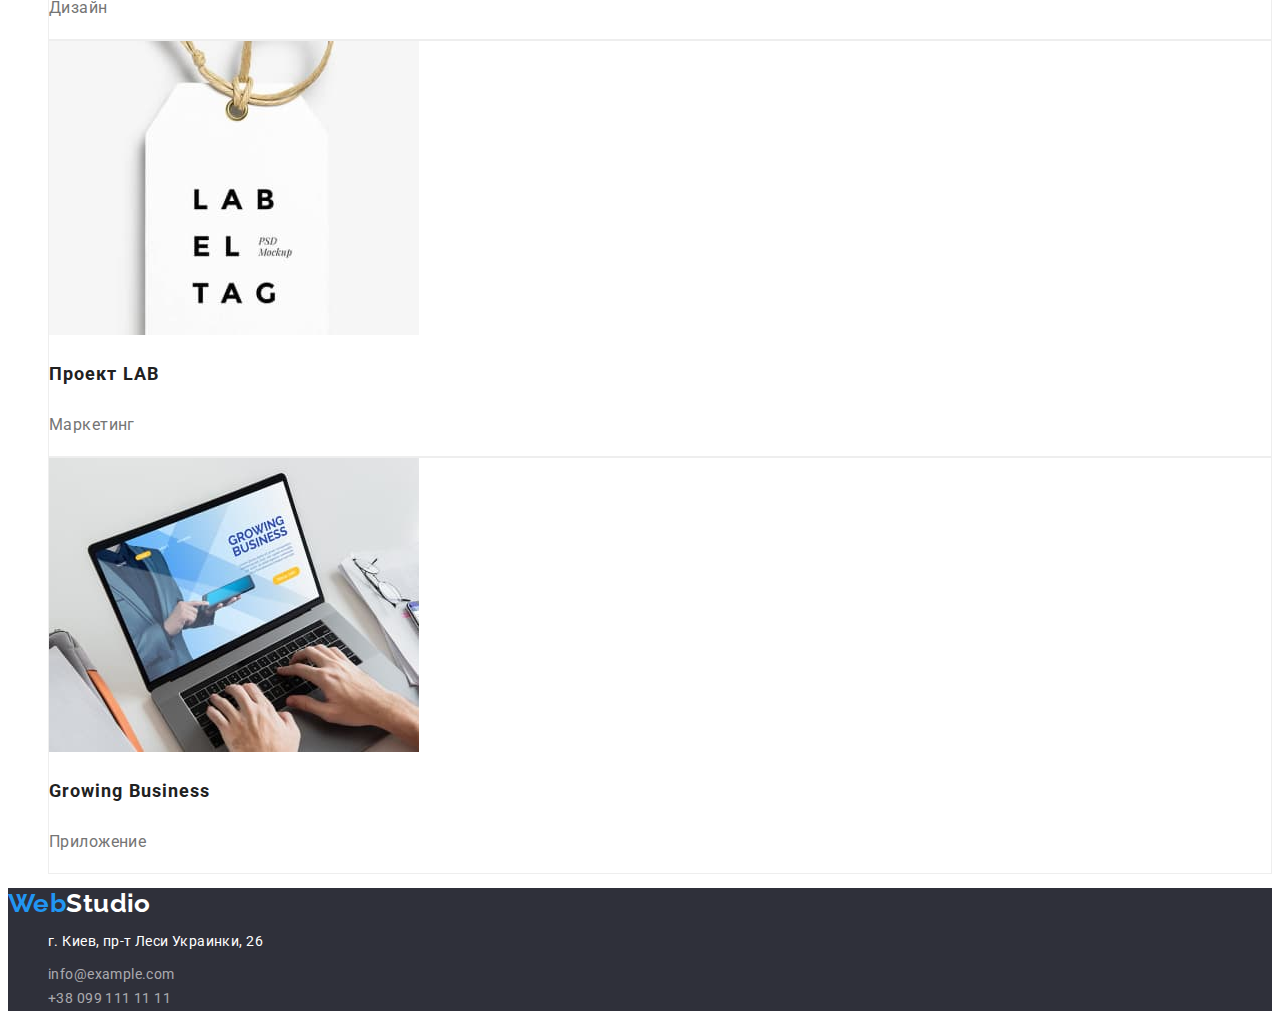
==== commit 76bf53b4: "исправил ДЗ второй раз" ====
--- a/portfolio.html
+++ b/portfolio.html
@@ -33,7 +33,7 @@
 
     <main>
       <section class="portfolio">
-        <!-- <h2>Портфолио</h2> -->
+        <!-- <h2 class="visually-hidden" >Портфолио</h2> -->
         <!-- Кнопки -->
         <ul class="list">
           <li>
@@ -58,7 +58,7 @@
           <li class="portfolio-box">
             <img src="./images/portfolio/project1.jpg" alt="Технокряк" width="370" />
             <h3 class="portfolio-title">Технокряк</h3>
-            <p>Веб-сайт</p>
+            <p class="portfolio-text">Веб-сайт</p>
           </li>
           <li class="portfolio-box">
             <img
--- a/css/styles.css
+++ b/css/styles.css
@@ -103,6 +103,7 @@
 }
 
 .button {
+    font-family: 'Roboto', sans-serif;
     font-weight: 700;
     font-size: 16px;
     line-height: 1.88;
@@ -126,6 +127,7 @@
     font-weight: 700;
     line-height: 1.14;
     font-size: 14px;
+    text-transform: uppercase;
     
     color: var(--secondary-color);
 }
@@ -192,7 +194,9 @@
     
     color: var(--address-color);
 }
-/* ============== FOOTER =============== */
+/* ============== /FOOTER =============== */
+
+
 
 /* ============== portfolio.html =============== */
 
@@ -224,27 +228,24 @@
 }
 /* ============== /КНОПКИ ПОРТФОЛИО =============== */
 
-
 /* ============== ГАЛЕРЕЯ РАБОТ =============== */
 .portfolio .portfolio-box  {
     border: 1px solid #EEEEEE;
 }
 
-.portfolio .portfolio-title {
+.portfolio-title {
     font-weight: 700;
     font-size: 18px;
     line-height: 2.0;
-    /* identical to box height, or 200% */
     
     letter-spacing: 0.06em;
     
     color: var(--secondary-color);
 }
 
-.portfolio .portfolio-text {
+.portfolio-text {
     font-size: 16px;
     line-height: 1.88;
     
-    color: #757575;
 }
 /* ============== /ГАЛЕРЕЯ РАБОТ =============== */